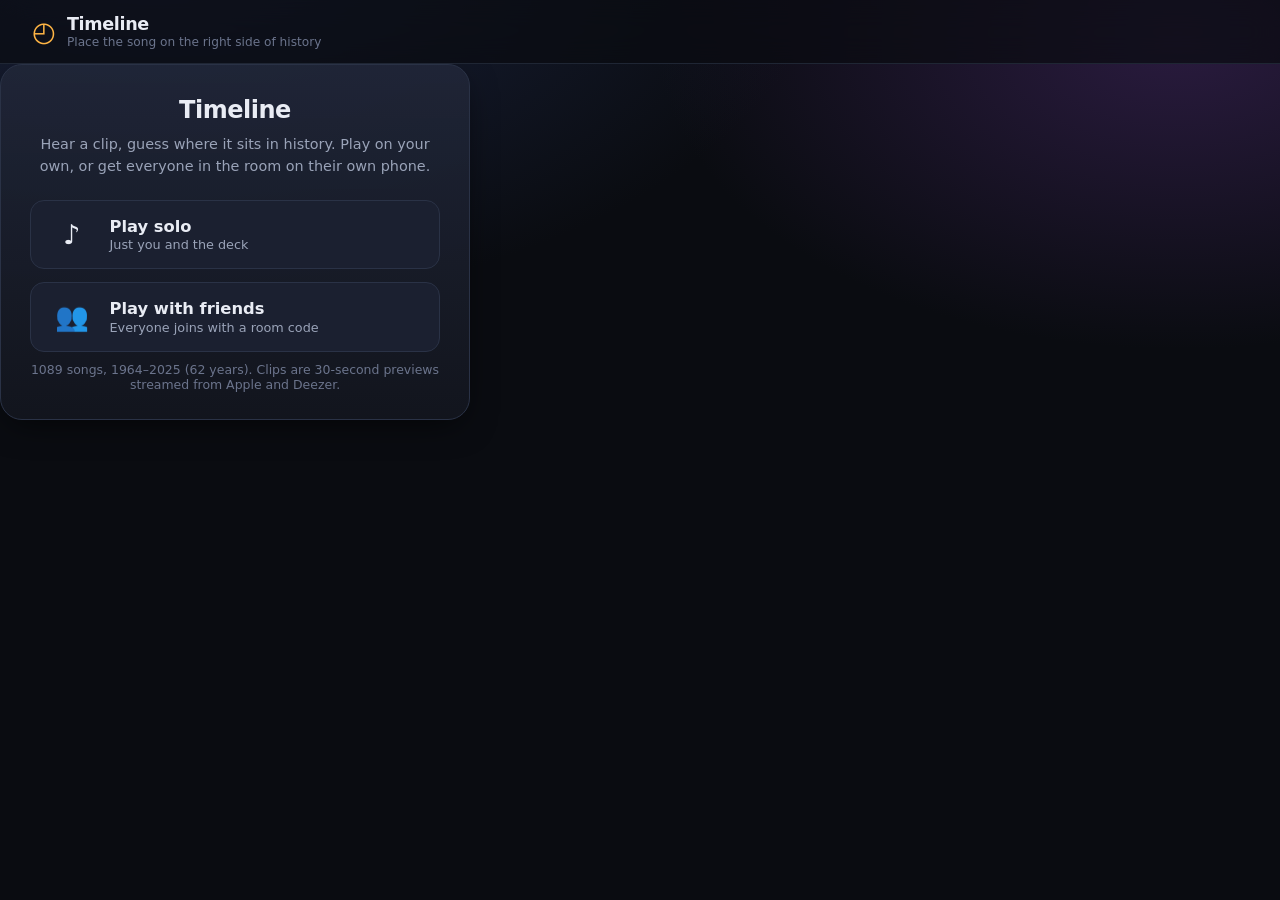
==== timeline-703e77e753f44800fb24/index.html @ ba59ce76 "Add Timeline" ====
<!DOCTYPE html>
<html lang="en">
<head>
<meta charset="utf-8">
<meta name="viewport" content="width=device-width, initial-scale=1, viewport-fit=cover">
<meta name="robots" content="noindex, nofollow, noarchive, nosnippet">
<meta name="referrer" content="no-referrer">
<title>Timeline — song year guessing game</title>
<link rel="icon" href="data:image/svg+xml,%3Csvg xmlns=%22http://www.w3.org/2000/svg%22 viewBox=%220 0 32 32%22%3E%3Ccircle cx=%2216%22 cy=%2216%22 r=%2214%22 fill=%22%237c5cff%22/%3E%3Cpath d=%22M16 7v9l6 4%22 stroke=%22%23fff%22 stroke-width=%223%22 fill=%22none%22 stroke-linecap=%22round%22/%3E%3C/svg%3E">
<link rel="stylesheet" href="style.css">
</head>
<body>

<header class="topbar">
  <div class="brand">
    <span class="brand-mark" aria-hidden="true">◴</span>
    <div>
      <h1>Timeline</h1>
      <p class="tagline">Place the song on the right side of history</p>
    </div>
  </div>
  <div class="stats" id="stats" role="status" aria-live="polite">
    <div class="stat"><span class="stat-val" id="stat-cards">0</span><span class="stat-lab">cards</span></div>
    <div class="stat"><span class="stat-val" id="stat-tokens">0</span><span class="stat-lab">tokens</span></div>
    <div class="stat"><span class="stat-val" id="stat-round">0</span><span class="stat-lab">round</span></div>
    <div class="stat"><span class="stat-val" id="stat-streak">0</span><span class="stat-lab">streak</span></div>
  </div>
  <div class="topbar-actions">
    <span class="room-pill" id="room-pill" hidden>Room <b id="room-pill-code"></b></span>
    <button class="btn btn-ghost btn-sm" id="btn-settings" aria-haspopup="dialog">Settings</button>
    <button class="btn btn-ghost btn-sm" id="btn-restart">Leave</button>
  </div>
</header>

<!-- ─────────────────────── Mode picker ─────────────────────── -->
<main id="screen-mode" class="screen">
  <section class="setup-card">
    <h2>Timeline</h2>
    <p class="muted">Hear a clip, guess where it sits in history. Play on your own,
      or get everyone in the room on their own phone.</p>

    <div class="mode-grid">
      <button class="mode-btn" id="btn-solo">
        <span class="mode-ico" aria-hidden="true">♪</span>
        <b>Play solo</b>
        <small>Just you and the deck</small>
      </button>
      <button class="mode-btn mode-btn-alt" id="btn-multi">
        <span class="mode-ico" aria-hidden="true">👥</span>
        <b>Play with friends</b>
        <small>Everyone joins with a room code</small>
      </button>
    </div>
    <p class="fineprint" id="setup-fineprint">Loading songs&hellip;</p>
  </section>
</main>

<!-- ─────────────────────── Join / create ─────────────────────── -->
<main id="screen-join" class="screen" hidden>
  <section class="setup-card">
    <h2>Play with friends</h2>
    <p class="muted">Everyone opens this same link on their own device and uses the
      same room code.</p>

    <label class="field">
      <span>Your name</span>
      <input type="text" id="in-name" maxlength="16" autocomplete="nickname"
             spellcheck="false" placeholder="e.g. Conor">
    </label>

    <div class="join-split">
      <div class="join-col">
        <button class="btn btn-primary btn-lg" id="btn-create">Start a new room</button>
        <small class="muted">You'll get a code to read out</small>
      </div>
      <div class="join-or"><span>or</span></div>
      <div class="join-col">
        <label class="field">
          <span>Join a room</span>
          <input type="text" id="in-code" maxlength="6" autocapitalize="characters"
                 autocomplete="off" spellcheck="false" placeholder="CODE" class="code-input">
        </label>
        <button class="btn btn-lg" id="btn-join">Join</button>
      </div>
    </div>

    <p class="form-error" id="join-error" hidden></p>
    <button class="btn btn-ghost btn-sm" id="btn-back-mode">Back</button>
  </section>
</main>

<!-- ─────────────────────────── Lobby ─────────────────────────── -->
<main id="screen-lobby" class="screen" hidden>
  <section class="setup-card setup-wide">
    <h2>Room <span class="code-big" id="lobby-code">----</span></h2>
    <p class="muted">Send this code to everyone. They open the same link, tap
      <em>Play with friends</em>, and type it in.</p>
    <button class="btn btn-ghost btn-sm" id="btn-copy-link">Copy the link</button>

    <ul class="lobby-players" id="lobby-players"></ul>

    <div class="setup-fields" id="lobby-settings">
      <label class="field">
        <span>Cards needed to win</span>
        <select id="opt-target">
          <option value="5">5 &mdash; quick</option>
          <option value="10" selected>10 &mdash; standard</option>
          <option value="15">15 &mdash; long</option>
          <option value="0">No limit</option>
        </select>
      </label>
      <label class="field">
        <span>Naming the song</span>
        <select id="opt-naming">
          <option value="on" selected>Ask for title &amp; artist (tokens)</option>
          <option value="off">Timeline only</option>
        </select>
      </label>
    </div>

    <div class="lobby-actions">
      <button class="btn btn-lg" id="btn-ready">I'm ready</button>
      <button class="btn btn-primary btn-lg" id="btn-begin" hidden>Begin</button>
    </div>
    <p class="fineprint" id="lobby-note">Waiting for players&hellip;</p>
    <button class="btn btn-ghost btn-sm" id="btn-leave-lobby">Leave room</button>
  </section>
</main>

<!-- ─────────────────── Solo: the dealt first card ─────────────────── -->
<main id="screen-setup" class="screen" hidden>
  <section class="setup-card">
    <h2>Your first song</h2>
    <p class="muted">You are dealt one song, free, with its year showing. Every song after
      that you have to place yourself &mdash; before it, after it, and then in between
      everything else on your timeline.</p>
    <div class="deal-stage" id="deal-stage">
      <div class="deal-placeholder" id="deal-placeholder"><span class="deal-note">?</span></div>
    </div>
    <div class="setup-fields">
      <label class="field">
        <span>Cards needed to win</span>
        <select id="opt-target-solo">
          <option value="5">5 &mdash; quick</option>
          <option value="10" selected>10 &mdash; standard</option>
          <option value="15">15 &mdash; long</option>
          <option value="0">No limit</option>
        </select>
      </label>
      <label class="field">
        <span>Naming the song</span>
        <select id="opt-naming-solo">
          <option value="on" selected>Ask for title &amp; artist (tokens)</option>
          <option value="off">Timeline only</option>
        </select>
      </label>
    </div>
    <button class="btn btn-primary btn-lg" id="btn-start">Deal my first song</button>
    <button class="btn btn-ghost btn-sm" id="btn-back-mode2">Back</button>
  </section>
</main>

<!-- ─────────────────────────── Game ─────────────────────────── -->
<main id="screen-game" class="screen" hidden>

  <section class="board-strip" id="leaderboard-wrap" hidden aria-label="Scores">
    <ol class="leaderboard" id="leaderboard"></ol>
  </section>

  <section class="timeline-wrap" aria-label="Timeline">
    <div class="timeline-head">
      <h2 id="timeline-owner">Your timeline</h2>
      <p class="hint" id="timeline-hint">Listen, then click the gap where the song belongs.</p>
    </div>
    <div class="timeline-scroll">
      <div class="timeline" id="timeline"></div>
    </div>
  </section>

  <section class="round-panel">
    <div class="player">
      <button class="play-btn" id="btn-play" aria-label="Play the song">
        <svg class="icon-play" viewBox="0 0 24 24" aria-hidden="true"><path d="M8 5.5v13l11-6.5z"/></svg>
        <svg class="icon-pause" viewBox="0 0 24 24" aria-hidden="true"><path d="M7.5 5.5h3.2v13H7.5zM13.3 5.5h3.2v13h-3.2z"/></svg>
      </button>
      <div class="player-meta">
        <div class="player-label" id="player-label">Round 1 &mdash; press play</div>
        <div class="scrubber" id="scrubber" aria-hidden="true"><div class="scrub-fill" id="scrub-fill"></div></div>
        <div class="player-sub" id="player-sub">30-second preview</div>
      </div>
      <button class="btn btn-ghost btn-sm" id="btn-replay" title="Restart the preview">Replay</button>
    </div>

    <div class="guess-area" id="guess-area">
      <div class="slot-status" id="slot-status">No gap chosen yet</div>
      <div class="naming" id="naming">
        <label class="field">
          <span>Song title <em>(optional &mdash; earns a token)</em></span>
          <input type="text" id="in-title" autocomplete="off" spellcheck="false" placeholder="e.g. Blinding Lights">
        </label>
        <label class="field">
          <span>Artist <em>(optional)</em></span>
          <input type="text" id="in-artist" autocomplete="off" spellcheck="false" placeholder="e.g. The Weeknd">
        </label>
      </div>
      <button class="btn btn-primary btn-lg" id="btn-submit" disabled>Submit</button>
      <button class="btn btn-ghost btn-sm" id="btn-skip" hidden>Skip their turn</button>
      <p class="fineprint" id="round-fineprint">Tip: <kbd>Space</kbd> play/pause &middot; <kbd>Enter</kbd> submit</p>
    </div>
  </section>
</main>

<!-- ─────────────────────── Reveal ─────────────────────── -->
<div class="overlay" id="overlay" hidden role="dialog" aria-modal="true" aria-labelledby="rv-title">
  <div class="reveal" id="reveal">
    <div class="reveal-art"><img id="rv-art" alt="" width="200" height="200"></div>
    <div class="reveal-body">
      <div class="rv-who" id="rv-who" hidden></div>
      <div class="rv-year" id="rv-year">1984</div>
      <h3 class="rv-title" id="rv-title">Song</h3>
      <p class="rv-artist" id="rv-artist">Artist</p>
      <p class="rv-album" id="rv-album"></p>
      <ul class="verdicts" id="verdicts"></ul>
      <div class="reveal-actions">
        <button class="btn btn-count" id="btn-count" hidden>Close enough &mdash; count mine as correct</button>
        <button class="btn btn-primary btn-lg" id="btn-next">Next song</button>
      </div>
    </div>
  </div>
</div>

<!-- ─────────────────────── Game over ─────────────────────── -->
<div class="overlay" id="overlay-end" hidden role="dialog" aria-modal="true" aria-labelledby="end-title">
  <div class="endcard">
    <h2 id="end-title">Timeline complete</h2>
    <div class="end-stats" id="end-stats"></div>
    <button class="btn btn-primary btn-lg" id="btn-again">Play again</button>
  </div>
</div>

<!-- ─────────────────────── Settings ─────────────────────── -->
<div class="overlay" id="overlay-settings" hidden role="dialog" aria-modal="true" aria-labelledby="set-title">
  <div class="endcard">
    <h2 id="set-title">Settings</h2>
    <label class="field">
      <span>Preview length</span>
      <select id="opt-preview-len">
        <option value="0">Full 30 seconds</option>
        <option value="15">15 seconds</option>
        <option value="7">7 seconds (hard)</option>
      </select>
    </label>
    <label class="field">
      <span>Volume</span>
      <input type="range" id="opt-volume" min="0" max="1" step="0.01" value="0.8">
    </label>
    <label class="field">
      <span>Naming strictness</span>
      <select id="opt-strict">
        <option value="0.82" selected>Forgiving (typos ok)</option>
        <option value="0.95">Strict</option>
      </select>
    </label>
    <p class="fineprint">These are yours alone — they change how this device plays,
      not the room.</p>
    <button class="btn btn-primary" id="btn-close-settings">Done</button>
  </div>
</div>

<audio id="audio" preload="none"></audio>

<script src="songs.js"></script>
<script type="module" src="app.js"></script>
<script>
/* Browsers refuse to load ES modules from file:// , so say so plainly
   instead of leaving a dead button on the page. */
window.addEventListener("load", function () {
  setTimeout(function () {
    if (document.body.dataset.booted) return;
    var fp = document.getElementById("setup-fineprint");
    var file = location.protocol === "file:";
    fp.innerHTML = file
      ? "<strong>Open this through a web server, not as a file.</strong> Run "
        + "<code>./run.sh</code> in the project folder — browsers block page "
        + "scripts loaded straight from your disk."
      : "<strong>The page could not start.</strong> Check the browser console.";
    document.getElementById("btn-solo").disabled = true;
    document.getElementById("btn-multi").disabled = true;
  }, 600);
});
</script>
</body>
</html>
---- timeline-703e77e753f44800fb24/style.css ----
/* ───────────── tokens ───────────── */
:root{
  --bg:#0a0c11; --bg-glow:#141a2b;
  --surf:#14171f; --surf-2:#1b2030; --surf-3:#232a3d;
  --line:#2a3246; --line-soft:#1f2634;
  --tx:#e9ecf4; --tx-dim:#9aa3b8; --tx-faint:#6b748c;
  --pri:#7c5cff; --pri-2:#9d85ff; --pri-ink:#fff;
  --amber:#ffb545; --good:#2fd48f; --bad:#f4615f;
  --r:14px; --r-sm:9px; --r-lg:22px;
  --sh:0 10px 34px -10px rgba(0,0,0,.7);
 --good-dim:rgba(47,212,143,.14);
  --ff:ui-sans-serif,system-ui,-apple-system,"Segoe UI",Roboto,Inter,sans-serif;
}
*,*::before,*::after{box-sizing:border-box}
[hidden]{display:none !important}
html,body{height:100%}
body{
  margin:0; font-family:var(--ff); color:var(--tx); background:var(--bg);
  background-image:
    radial-gradient(1100px 620px at 12% -8%, #1b2440 0%, transparent 62%),
    radial-gradient(900px 540px at 92% 4%, #2a1b3f 0%, transparent 58%);
  background-attachment:fixed;
  display:flex; flex-direction:column;
  -webkit-font-smoothing:antialiased;
}
h1,h2,h3{margin:0; line-height:1.15; letter-spacing:-.02em}
.muted{color:var(--tx-dim)}
.fineprint{color:var(--tx-faint); font-size:.78rem; margin:.65rem 0 0; text-align:center}
kbd{background:var(--surf-3); border:1px solid var(--line); border-bottom-width:2px;
  border-radius:5px; padding:.5px 5px; font:inherit; font-size:.76em; color:var(--tx-dim)}

/* ───────────── buttons ───────────── */
.btn{
  font:inherit; font-weight:600; cursor:pointer; border-radius:var(--r-sm);
  border:1px solid var(--line); background:var(--surf-2); color:var(--tx);
  padding:.6rem 1.05rem; transition:background .15s,border-color .15s,transform .08s,opacity .15s;
  white-space:nowrap;
}
.btn:hover:not(:disabled){background:var(--surf-3); border-color:#3a4560}
.btn:active:not(:disabled){transform:translateY(1px)}
.btn:disabled{opacity:.4; cursor:not-allowed}
.btn:focus-visible{outline:2px solid var(--pri-2); outline-offset:2px}
.btn-primary{background:linear-gradient(180deg,var(--pri-2),var(--pri)); border-color:#6b4ae0; color:var(--pri-ink);
  box-shadow:0 6px 18px -8px rgba(124,92,255,.9)}
.btn-primary:hover:not(:disabled){background:linear-gradient(180deg,#ad96ff,#8a6bff); border-color:#7d5cff}
.btn-ghost{background:transparent}
.btn-ghost:hover{background:var(--surf-2)}
.btn-lg{padding:.8rem 1.5rem; font-size:1.02rem; width:100%}
.btn-sm{padding:.42rem .7rem; font-size:.84rem}

/* ───────────── fields ───────────── */
.field{display:flex; flex-direction:column; gap:.34rem; font-size:.84rem; color:var(--tx-dim); text-align:left}
.field > span{font-weight:600; letter-spacing:.01em}
.field em{font-style:normal; color:var(--tx-faint); font-weight:400}
.field input[type=text],.field select{
  font:inherit; font-size:.95rem; color:var(--tx); background:var(--surf);
  border:1px solid var(--line); border-radius:var(--r-sm); padding:.62rem .7rem; width:100%;
}
.field input[type=text]:focus,.field select:focus{outline:none; border-color:var(--pri); box-shadow:0 0 0 3px rgba(124,92,255,.22)}
.field input[type=range]{accent-color:var(--pri); width:100%}
.field select{appearance:none; background-image:linear-gradient(45deg,transparent 50%,var(--tx-dim) 50%),linear-gradient(135deg,var(--tx-dim) 50%,transparent 50%);
  background-position:calc(100% - 17px) 55%,calc(100% - 12px) 55%; background-size:5px 5px,5px 5px; background-repeat:no-repeat; padding-right:2rem; cursor:pointer}

/* ───────────── top bar ───────────── */
.topbar{
  display:flex; align-items:center; gap:1.4rem; flex-wrap:wrap;
  padding:.85rem clamp(1rem,3vw,2rem);
  border-bottom:1px solid var(--line-soft);
  background:rgba(10,12,17,.72); backdrop-filter:blur(14px);
  position:sticky; top:0; z-index:20;
}
.brand{display:flex; align-items:center; gap:.7rem; margin-right:auto}
.brand-mark{font-size:1.7rem; line-height:1; color:var(--amber)}
.topbar h1{font-size:1.1rem; font-weight:700}
.tagline{margin:.1rem 0 0; font-size:.76rem; color:var(--tx-faint)}
.stats{display:flex; gap:.45rem}
.stat{display:flex; flex-direction:column; align-items:center; min-width:52px;
  padding:.3rem .5rem; background:var(--surf); border:1px solid var(--line-soft); border-radius:var(--r-sm)}
.stat-val{font-size:1.05rem; font-weight:700; font-variant-numeric:tabular-nums; line-height:1.2}
.stat-lab{font-size:.6rem; text-transform:uppercase; letter-spacing:.08em; color:var(--tx-faint)}
#stat-tokens{color:var(--amber)}
.topbar-actions{display:flex; gap:.4rem}

/* ───────────── screens ───────────── */
.screen{flex:1; display:flex; flex-direction:column; min-height:0}
#screen-setup{align-items:center; justify-content:center; padding:2rem 1rem; overflow-y:auto}
#screen-game{overflow-y:auto}

.setup-card{
  width:100%; max-width:470px; text-align:center;
  background:linear-gradient(180deg,rgba(32,38,56,.9),rgba(18,21,30,.94));
  border:1px solid var(--line); border-radius:var(--r-lg); padding:2rem 1.8rem 1.7rem; box-shadow:var(--sh);
}
.setup-card h2{font-size:1.5rem; margin-bottom:.5rem}
.setup-card > .muted{font-size:.9rem; line-height:1.55; margin:0 0 1.3rem}
/* the opening card, dealt on the setup screen */
.deal-stage{display:flex; justify-content:center; align-items:center; min-height:232px; margin:0 0 1.4rem}
.deal-stage .card{width:152px}
.deal-placeholder{
  width:152px; height:212px; border-radius:var(--r);
  border:1.5px dashed var(--line); background:rgba(255,255,255,.02);
  display:grid; place-items:center;
}
.deal-note{font-size:2.6rem; font-weight:700; color:var(--tx-faint); line-height:1}
.deal-placeholder.dealing{border-color:var(--amber); border-style:solid; background:rgba(255,181,69,.07)}
.deal-placeholder.dealing .deal-note{color:var(--amber); animation:dealing .5s ease-in-out infinite alternate}
@keyframes dealing{from{transform:translateY(-6px) rotate(-7deg); opacity:.55}
                   to{transform:translateY(5px) rotate(7deg); opacity:1}}
.setup-fields{display:grid; gap:.85rem; margin-bottom:1.4rem}

/* ───────────── timeline ───────────── */
.timeline-wrap{flex:1 0 auto; padding:1.2rem clamp(.6rem,3vw,2rem) .3rem;
  display:flex; flex-direction:column; justify-content:center}
.timeline-head{display:flex; align-items:baseline; gap:.8rem; flex-wrap:wrap; margin-bottom:.8rem}
.timeline-head h2{font-size:.82rem; text-transform:uppercase; letter-spacing:.1em; color:var(--tx-faint)}
.hint{margin:0; font-size:.84rem; color:var(--tx-dim)}
.hint strong{color:var(--tx)}
.timeline-scroll{overflow-x:auto; overflow-y:hidden; padding:.35rem .2rem 1.1rem; scrollbar-width:thin; scroll-behavior:smooth}
.timeline-scroll::-webkit-scrollbar{height:9px}
.timeline-scroll::-webkit-scrollbar-thumb{background:var(--surf-3); border-radius:99px}
.timeline{display:flex; align-items:stretch; gap:0; min-width:min-content; position:relative}
.timeline::before{content:""; position:absolute; left:0; right:0; top:50%; height:2px;
  background:linear-gradient(90deg,transparent,var(--line) 6%,var(--line) 94%,transparent); z-index:0}

/* cards */
.card{
  position:relative; z-index:1; flex:0 0 auto; width:134px;
  background:var(--surf-2); border:1px solid var(--line); border-radius:var(--r);
  padding:.55rem; display:flex; flex-direction:column; gap:.45rem; box-shadow:var(--sh);
}
.card-art{width:100%; aspect-ratio:1; border-radius:8px; object-fit:cover; background:var(--surf-3); display:block}
.card-year{font-size:1.32rem; font-weight:800; font-variant-numeric:tabular-nums; line-height:1; letter-spacing:-.01em}
.card-title{font-size:.76rem; font-weight:600; line-height:1.25; display:-webkit-box; -webkit-line-clamp:2; -webkit-box-orient:vertical; overflow:hidden}
.card-artist{font-size:.69rem; color:var(--tx-dim); line-height:1.25; display:-webkit-box; -webkit-line-clamp:1; -webkit-box-orient:vertical; overflow:hidden}
.card.starter{border-color:#6b4f1c; background:linear-gradient(170deg,#2b2314,var(--surf-2) 60%)}
.card.starter .card-year{color:var(--amber)}
.card-tag{font-size:.58rem; text-transform:uppercase; letter-spacing:.1em; color:#c69a4e;
  font-weight:700; margin-bottom:-.15rem}
.card.fresh{animation:drop .45s cubic-bezier(.2,.9,.3,1.3)}
@keyframes drop{from{opacity:0; transform:translateY(-18px) scale(.9)} to{opacity:1; transform:none}}

/* gap slots */
.slot{
  position:relative; z-index:1; flex:0 0 auto; width:40px; align-self:stretch;
  border:none; background:none; padding:0; cursor:pointer; font:inherit;
  display:flex; align-items:center; justify-content:center;
}
.slot-inner{
  width:16px; height:72%; min-height:56px; border-radius:99px;
  border:1.5px dashed var(--line); background:rgba(255,255,255,.015);
  display:flex; align-items:center; justify-content:center;
  transition:all .16s; position:relative;
}
.slot-inner::after{content:"+"; font-size:.95rem; font-weight:700; color:var(--tx-faint); transition:color .16s}
.slot:hover .slot-inner{width:34px; border-color:var(--pri-2); border-style:solid; background:rgba(124,92,255,.14)}
.slot:hover .slot-inner::after{color:var(--pri-2)}
.slot:focus-visible{outline:none}
.slot:focus-visible .slot-inner{width:34px; border-color:var(--pri-2); box-shadow:0 0 0 3px rgba(124,92,255,.25)}
.slot.chosen .slot-inner{width:42px; border:1.5px solid var(--pri); background:rgba(124,92,255,.3); box-shadow:0 0 0 3px rgba(124,92,255,.18)}
.slot.chosen .slot-inner::after{content:"✓"; color:#fff; font-size:.85rem}
.slot.locked{cursor:default; pointer-events:none; opacity:.35}
.slot-label{position:absolute; bottom:-.2rem; left:50%; transform:translateX(-50%);
  font-size:.58rem; color:var(--tx-faint); white-space:nowrap; opacity:0; transition:opacity .16s}
.slot:hover .slot-label,.slot.chosen .slot-label{opacity:1}
.timeline.disabled .slot{pointer-events:none; opacity:.3}

/* ───────────── round panel ───────────── */
.round-panel{
  margin-top:auto; flex:0 0 auto; border-top:1px solid var(--line-soft);
  background:rgba(13,16,23,.88); backdrop-filter:blur(14px);
  padding:1.1rem clamp(.8rem,3vw,2rem) 1.3rem;
  display:grid; grid-template-columns:minmax(0,1fr) minmax(0,1.15fr); gap:1.4rem 2.2rem; align-items:start;
}
.player{display:flex; align-items:center; gap:1rem}
.play-btn{
  flex:0 0 auto; width:68px; height:68px; border-radius:50%; cursor:pointer;
  border:none; background:linear-gradient(160deg,var(--pri-2),var(--pri));
  box-shadow:0 10px 26px -10px rgba(124,92,255,.95); display:grid; place-items:center;
  transition:transform .12s, box-shadow .2s;
}
.play-btn:hover{transform:scale(1.05)}
.play-btn:active{transform:scale(.97)}
.play-btn:focus-visible{outline:3px solid var(--pri-2); outline-offset:3px}
.play-btn svg{width:34px; height:34px; fill:#fff}
.play-btn .icon-pause{display:none}
.play-btn.playing .icon-play{display:none}
.play-btn.playing .icon-pause{display:block}
.play-btn.loading{animation:pulse 1.1s ease-in-out infinite}
@keyframes pulse{50%{opacity:.55}}
.player-meta{flex:1; min-width:0}
.player-label{font-weight:600; font-size:.95rem; margin-bottom:.5rem}
.player-sub{font-size:.74rem; color:var(--tx-faint); margin-top:.4rem}
.scrubber{height:5px; border-radius:99px; background:var(--surf-3); overflow:hidden}
.scrub-fill{height:100%; width:0; border-radius:99px; background:linear-gradient(90deg,var(--pri),var(--pri-2))}

.guess-area{display:flex; flex-direction:column; gap:.75rem}
.slot-status{
  font-size:.85rem; padding:.55rem .8rem; border-radius:var(--r-sm);
  background:var(--surf); border:1px dashed var(--line); color:var(--tx-dim);
}
.slot-status.set{border-style:solid; border-color:var(--pri); background:rgba(124,92,255,.12); color:var(--tx)}
.slot-status.set strong{color:var(--pri-2)}
.naming{display:grid; grid-template-columns:1fr 1fr; gap:.7rem}
.naming[hidden]{display:none}

/* ───────────── overlays ───────────── */
.overlay{
  position:fixed; inset:0; z-index:50; display:grid; place-items:center; padding:1.2rem;
  background:rgba(5,6,10,.76); backdrop-filter:blur(7px); animation:fade .2s ease-out;
}
.overlay[hidden]{display:none}
@keyframes fade{from{opacity:0}}
.reveal,.endcard{
  background:linear-gradient(180deg,rgba(33,39,58,.97),rgba(17,20,29,.98));
  border:1px solid var(--line); border-radius:var(--r-lg); box-shadow:0 30px 70px -20px #000;
  animation:pop .28s cubic-bezier(.2,.9,.3,1.25);
}
@keyframes pop{from{opacity:0; transform:scale(.93) translateY(10px)}}
.reveal{display:flex; gap:1.5rem; padding:1.6rem; max-width:620px; width:100%; align-items:flex-start}
.reveal-art img{width:200px; height:200px; border-radius:var(--r); object-fit:cover; background:var(--surf-3); display:block;
  box-shadow:0 14px 34px -12px rgba(0,0,0,.9)}
.reveal-body{flex:1; min-width:0}
.rv-year{font-size:2.6rem; font-weight:800; font-variant-numeric:tabular-nums; line-height:1; color:var(--amber); margin-bottom:.4rem}
.rv-title{font-size:1.2rem; margin-bottom:.15rem}
.rv-artist{margin:0; color:var(--tx-dim); font-size:.92rem}
.rv-album{margin:.2rem 0 0; color:var(--tx-faint); font-size:.76rem; font-style:italic}
.verdicts{list-style:none; margin:1rem 0 1.2rem; padding:0; display:grid; gap:.42rem}
.verdicts li{display:flex; gap:.55rem; align-items:flex-start; font-size:.86rem; line-height:1.4;
  padding:.5rem .65rem; border-radius:var(--r-sm); background:var(--surf); border:1px solid var(--line-soft)}
.verdicts li .vd-ico{flex:0 0 auto; width:1.1rem; text-align:center; font-weight:700}
.verdicts li.ok{border-color:rgba(47,212,143,.4); background:rgba(47,212,143,.09)}
.verdicts li.ok .vd-ico{color:var(--good)}
.verdicts li.no{border-color:rgba(244,97,95,.4); background:rgba(244,97,95,.09)}
.verdicts li.no .vd-ico{color:var(--bad)}
.verdicts li.tok{border-color:rgba(255,181,69,.45); background:rgba(255,181,69,.1)}
.verdicts li.tok .vd-ico{color:var(--amber)}
.verdicts li.skip .vd-ico{color:var(--tx-faint)}
.verdicts small{display:block; color:var(--tx-faint); font-size:.95em}

.reveal-actions{display:grid; gap:.55rem}
.btn-count{
  background:rgba(255,181,69,.12); border-color:rgba(255,181,69,.45); color:var(--amber);
  font-size:.88rem; padding:.6rem 1rem; width:100%;
}
.btn-count:hover:not(:disabled){background:rgba(255,181,69,.2); border-color:var(--amber)}
.btn-count:focus-visible{outline:2px solid var(--amber); outline-offset:2px}
.verdicts li em{font-style:normal; color:var(--tx-faint)}

.endcard{padding:2rem 1.8rem; max-width:420px; width:100%; text-align:center; display:grid; gap:1rem}
.endcard h2{font-size:1.45rem}
.end-stats{display:grid; grid-template-columns:1fr 1fr; gap:.6rem}
.end-stat{background:var(--surf); border:1px solid var(--line-soft); border-radius:var(--r-sm); padding:.7rem}
.end-stat b{display:block; font-size:1.5rem; font-variant-numeric:tabular-nums; line-height:1.2}
.end-stat span{font-size:.68rem; text-transform:uppercase; letter-spacing:.07em; color:var(--tx-faint)}

/* ───────────── responsive ───────────── */
@media (max-width:860px){
  .round-panel{grid-template-columns:1fr; gap:1rem}
  .reveal{flex-direction:column; align-items:center; text-align:center; max-width:360px}
  .reveal-art img{width:168px; height:168px}
  .verdicts li{text-align:left}
  .tagline{display:none}
}
@media (max-width:620px){
  .naming{grid-template-columns:1fr}
  .stats .stat:nth-child(n+3){display:none}
  .card{width:104px; padding:.45rem}
  .card-year{font-size:1.1rem}
  .deal-stage{min-height:200px}
  .deal-stage .card,.deal-placeholder{width:134px}
  .deal-placeholder{height:186px}
  .slot{width:30px}
  .play-btn{width:54px;height:54px} .play-btn svg{width:26px;height:26px}
  .topbar{gap:.7rem; padding:.6rem .8rem}
  .brand h1{font-size:1rem}
  .topbar-actions .btn{padding:.45rem .7rem; font-size:.84rem}
  .timeline-wrap{padding-top:.8rem}
  .round-panel{padding-top:.85rem; padding-bottom:1rem}
  .guess-area{gap:.6rem}
  .btn-lg{padding:.7rem 1.2rem}
}
@media (prefers-reduced-motion:reduce){
  *,*::before,*::after{animation-duration:.001s !important; transition-duration:.001s !important}
}


/* ───────────── mode picker ───────────── */
.mode-grid{display:grid; gap:.8rem; margin:1.4rem 0 .4rem}
.mode-btn{
  font:inherit; color:var(--tx); cursor:pointer; text-align:left;
  display:grid; grid-template-columns:auto 1fr; grid-template-rows:auto auto;
  gap:.1rem 1rem; align-items:center;
  padding:1rem 1.2rem; border-radius:var(--r);
  border:1px solid var(--line); background:var(--surf-2);
  transition:border-color .15s,background .15s,transform .08s;
}
.mode-btn:hover:not(:disabled){background:var(--surf-3); border-color:var(--pri)}
.mode-btn:active:not(:disabled){transform:translateY(1px)}
.mode-btn:disabled{opacity:.4; cursor:not-allowed}
.mode-btn:focus-visible{outline:2px solid var(--pri-2); outline-offset:2px}
.mode-ico{grid-row:1/3; font-size:1.7rem; line-height:1; width:1.6em; text-align:center}
.mode-btn b{font-size:1.02rem}
.mode-btn small{color:var(--tx-dim); font-size:.8rem}
.mode-btn-alt:hover{border-color:var(--amber)}
.mode-btn-alt .mode-ico{filter:saturate(.9)}

/* ───────────── join / lobby ───────────── */
.setup-wide{max-width:540px}
.join-split{display:grid; grid-template-columns:1fr auto 1fr; gap:1rem; align-items:center; margin:1.3rem 0 .4rem}
.join-col{display:grid; gap:.5rem}
.join-col small{font-size:.74rem; text-align:center}
.join-or{color:var(--tx-faint); font-size:.78rem; text-transform:uppercase; letter-spacing:.1em}
.code-input{text-transform:uppercase; letter-spacing:.22em; font-weight:700; text-align:center; font-size:1.1rem !important}
.form-error{
  margin:.9rem 0 0; padding:.6rem .8rem; border-radius:var(--r-sm);
  background:rgba(244,97,95,.12); border:1px solid rgba(244,97,95,.45);
  color:#ffb3b2; font-size:.85rem; text-align:left;
}
.form-error[hidden]{display:none}
.code-big{
  font-variant-numeric:tabular-nums; letter-spacing:.2em; color:var(--amber);
  font-weight:800; margin-left:.3rem;
}
.room-pill{
  font-size:.74rem; color:var(--tx-dim); background:var(--surf); border:1px solid var(--line-soft);
  border-radius:99px; padding:.3rem .7rem; white-space:nowrap;
}
.room-pill b{color:var(--amber); letter-spacing:.14em; margin-left:.2rem}
.room-pill[hidden]{display:none}

.lobby-players{list-style:none; margin:1.2rem 0; padding:0; display:grid; gap:.4rem; text-align:left}
.lobby-player{
  display:flex; align-items:center; gap:.6rem; padding:.55rem .75rem;
  background:var(--surf); border:1px solid var(--line-soft); border-radius:var(--r-sm); font-size:.9rem;
}
.lobby-player.is-me{border-color:var(--pri); background:rgba(124,92,255,.1)}
.dot{width:8px; height:8px; border-radius:50%; background:var(--tx-faint); flex:0 0 auto}
.dot.on{background:var(--good); box-shadow:0 0 0 3px rgba(47,212,143,.18)}
.lp-name{flex:1; font-weight:600}
.lp-state{font-size:.7rem; text-transform:uppercase; letter-spacing:.07em; color:var(--tx-faint)}
.lp-state.ready{color:var(--good)}
.lobby-actions{display:grid; gap:.6rem; margin-bottom:.4rem}

/* ───────────── leaderboard ───────────── */
.board-strip{
  padding:.55rem clamp(.6rem,3vw,2rem) 0;
  border-bottom:1px solid var(--line-soft);
  background:rgba(13,16,23,.6);
}
.board-strip[hidden]{display:none}
.leaderboard{
  list-style:none; margin:0; padding:0 0 .55rem; display:flex; gap:.45rem;
  overflow-x:auto; scrollbar-width:none;
}
.leaderboard::-webkit-scrollbar{display:none}
.lb{
  flex:0 0 auto; display:flex; flex-direction:column; gap:.12rem;
  padding:.4rem .7rem; border-radius:var(--r-sm); min-width:84px;
  background:var(--surf); border:1px solid var(--line-soft);
}
.lb-name{font-size:.78rem; font-weight:600; white-space:nowrap; display:flex; gap:.3rem; align-items:center}
.lb-arrow{color:var(--pri-2); font-size:.6rem}
.lb-score{font-variant-numeric:tabular-nums; font-size:.95rem; display:flex; gap:.3rem; align-items:baseline}
.lb-cards{color:var(--tx)}
.lb-tok{color:var(--amber)}
.lb-sep{color:var(--tx-faint)}
.lb-turn{border-color:var(--pri); background:rgba(124,92,255,.16)}
.lb-me .lb-name{color:var(--pri-2)}
.lb-off{opacity:.45}

/* ───────────── reveal / end additions ───────────── */
.rv-who{font-size:.7rem; text-transform:uppercase; letter-spacing:.1em; color:var(--tx-faint);
  font-weight:700; margin-bottom:.35rem}
.rv-who[hidden]{display:none}
.end-table{grid-template-columns:1fr; gap:.4rem}
.end-row{
  display:flex; gap:.6rem; align-items:baseline; text-align:left;
  background:var(--surf); border:1px solid var(--line-soft); border-radius:var(--r-sm); padding:.55rem .75rem;
}
.end-row.is-me{border-color:var(--pri); background:rgba(124,92,255,.12)}
.er-name{flex:1; font-weight:600; font-size:.92rem}
.er-val{font-size:.8rem; color:var(--tx-dim); font-variant-numeric:tabular-nums}
.er-tok{color:var(--amber)}

@media (max-width:620px){
  .join-split{grid-template-columns:1fr; gap:.7rem}
  .join-or{justify-self:center}
  .setup-wide{max-width:none}
  .room-pill{display:none}
  .lb{min-width:72px; padding:.35rem .55rem}
}
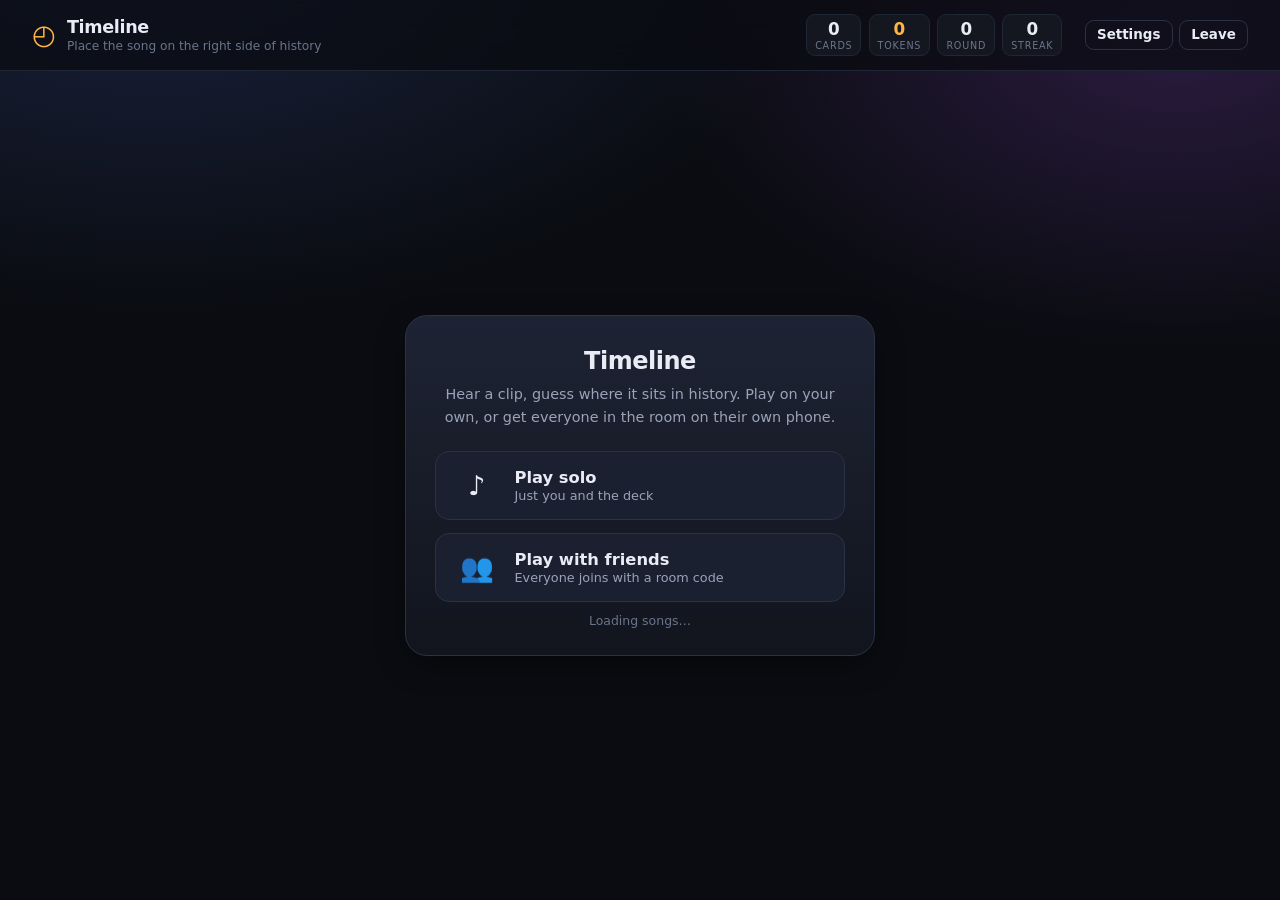
==== commit 14a01ca1: "Timeline: rejoin flow, clear answers on submit, presence fix" ====
--- a/timeline-703e77e753f44800fb24/index.html
+++ b/timeline-703e77e753f44800fb24/index.html
@@ -86,6 +86,40 @@
 
     <p class="form-error" id="join-error" hidden></p>
     <button class="btn btn-ghost btn-sm" id="btn-back-mode">Back</button>
+  </section>
+</main>
+
+<!-- ──────────────────── Joining a game already running ──────────────────── -->
+<main id="screen-rejoin" class="screen" hidden>
+  <section class="setup-card">
+    <h2>Game in progress</h2>
+    <p class="muted">Room <span class="code-big" id="rejoin-code">----</span> has already
+      started. You can come in fresh, or pick up where someone who dropped out left off.</p>
+
+    <div class="mode-grid" id="rejoin-choice">
+      <button class="mode-btn" id="btn-join-new">
+        <span class="mode-ico" aria-hidden="true">＋</span>
+        <b>Join as a new person</b>
+        <small>You get a card dealt and slot into the rotation</small>
+      </button>
+      <button class="mode-btn mode-btn-alt" id="btn-rejoin-pick">
+        <span class="mode-ico" aria-hidden="true">↩</span>
+        <b>Rejoin match</b>
+        <small id="rejoin-count">Continue as someone who dropped out</small>
+      </button>
+    </div>
+
+    <div id="rejoin-list-wrap" hidden>
+      <p class="muted rejoin-prompt">Who are you continuing as?</p>
+      <ul class="lobby-players" id="rejoin-list"></ul>
+      <p class="fineprint" id="rejoin-empty" hidden>Nobody is showing as dropped out yet &mdash;
+        it takes a few seconds for a closed browser to register. This list updates
+        on its own.</p>
+      <button class="btn btn-ghost btn-sm" id="btn-rejoin-back">Back to the two options</button>
+    </div>
+
+    <p class="form-error" id="rejoin-error" hidden></p>
+    <button class="btn btn-ghost btn-sm" id="btn-rejoin-cancel">Cancel</button>
   </section>
 </main>
 
--- a/timeline-703e77e753f44800fb24/style.css
+++ b/timeline-703e77e753f44800fb24/style.css
@@ -83,7 +83,10 @@
 
 /* ───────────── screens ───────────── */
 .screen{flex:1; display:flex; flex-direction:column; min-height:0}
-#screen-setup{align-items:center; justify-content:center; padding:2rem 1rem; overflow-y:auto}
+/* every pre-game screen centres its card */
+#screen-mode,#screen-join,#screen-rejoin,#screen-lobby,#screen-setup{
+  align-items:center; justify-content:center; padding:2rem 1rem; overflow-y:auto;
+}
 #screen-game{overflow-y:auto}
 
 .setup-card{
@@ -389,3 +392,19 @@
   .room-pill{display:none}
   .lb{min-width:72px; padding:.35rem .55rem}
 }
+
+/* ───────────── rejoining a running game ───────────── */
+.rejoin-prompt{font-size:.85rem; margin:1.1rem 0 .5rem}
+.rejoin-option{padding:0; background:none; border:none}
+.rejoin-btn{
+  font:inherit; color:var(--tx); cursor:pointer; width:100%; text-align:left;
+  display:flex; align-items:center; gap:.7rem;
+  padding:.6rem .8rem; border-radius:var(--r-sm);
+  border:1px solid var(--line); background:var(--surf);
+  transition:border-color .15s, background .15s;
+}
+.rejoin-btn:hover{background:var(--surf-3); border-color:var(--amber)}
+.rejoin-btn:focus-visible{outline:2px solid var(--amber); outline-offset:2px}
+.rejoin-btn .lp-name{flex:1; font-weight:600}
+.rejoin-btn .lp-state{color:var(--tx-dim); text-transform:none; letter-spacing:0; font-size:.76rem}
+#rejoin-list-wrap[hidden],#rejoin-choice[hidden]{display:none}
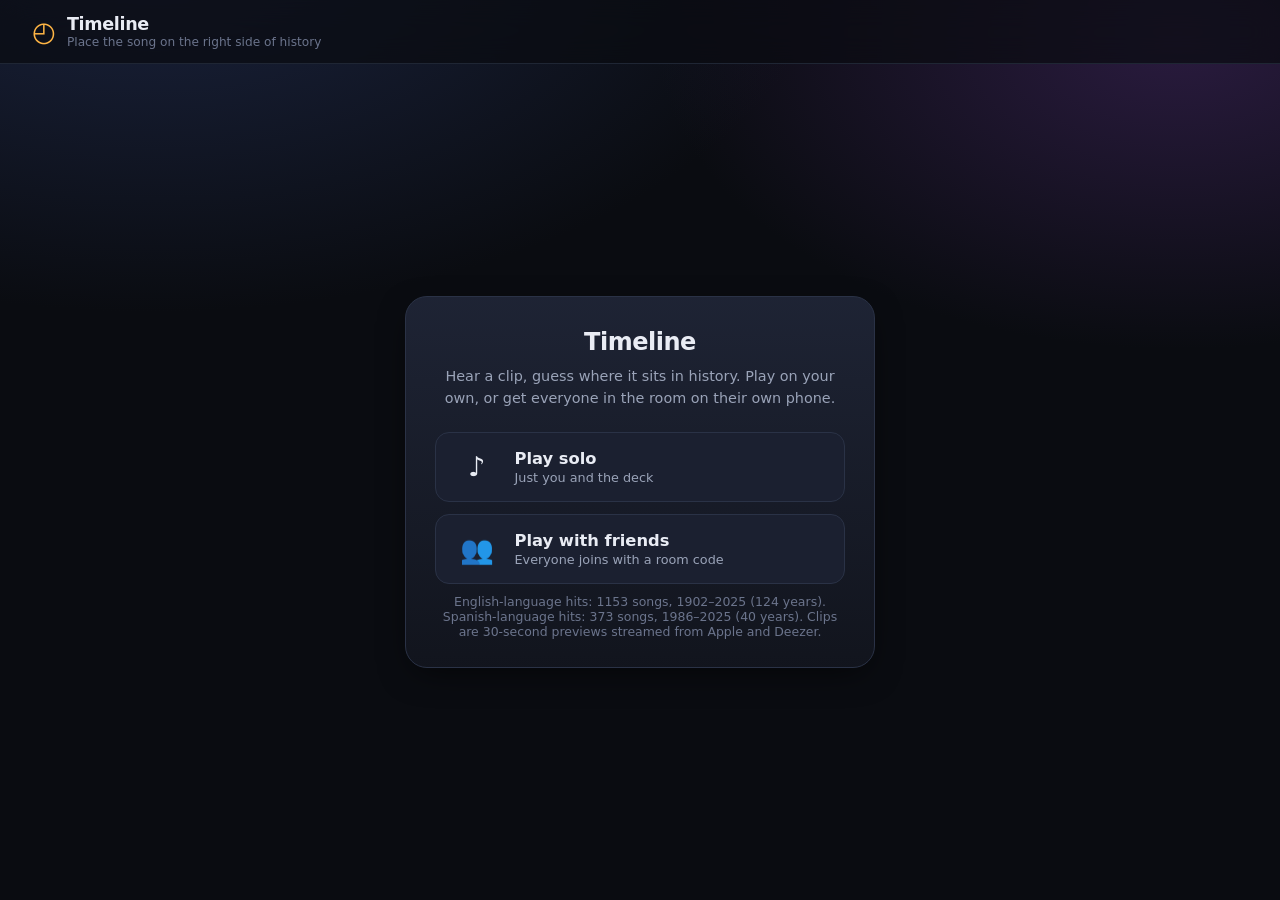
==== commit 6c128740: "Add more songs incl. spanish" ====
--- a/timeline-703e77e753f44800fb24/index.html
+++ b/timeline-703e77e753f44800fb24/index.html
@@ -135,6 +135,10 @@
 
     <div class="setup-fields" id="lobby-settings">
       <label class="field">
+        <span>Songs</span>
+        <select id="opt-bank"></select>
+      </label>
+      <label class="field">
         <span>Cards needed to win</span>
         <select id="opt-target">
           <option value="5">5 &mdash; quick</option>
@@ -156,6 +160,7 @@
       <button class="btn btn-lg" id="btn-ready">I'm ready</button>
       <button class="btn btn-primary btn-lg" id="btn-begin" hidden>Begin</button>
     </div>
+    <p class="fineprint" id="lobby-bank" hidden></p>
     <p class="fineprint" id="lobby-note">Waiting for players&hellip;</p>
     <button class="btn btn-ghost btn-sm" id="btn-leave-lobby">Leave room</button>
   </section>
@@ -172,6 +177,10 @@
       <div class="deal-placeholder" id="deal-placeholder"><span class="deal-note">?</span></div>
     </div>
     <div class="setup-fields">
+      <label class="field">
+        <span>Songs</span>
+        <select id="opt-bank-solo"></select>
+      </label>
       <label class="field">
         <span>Cards needed to win</span>
         <select id="opt-target-solo">
